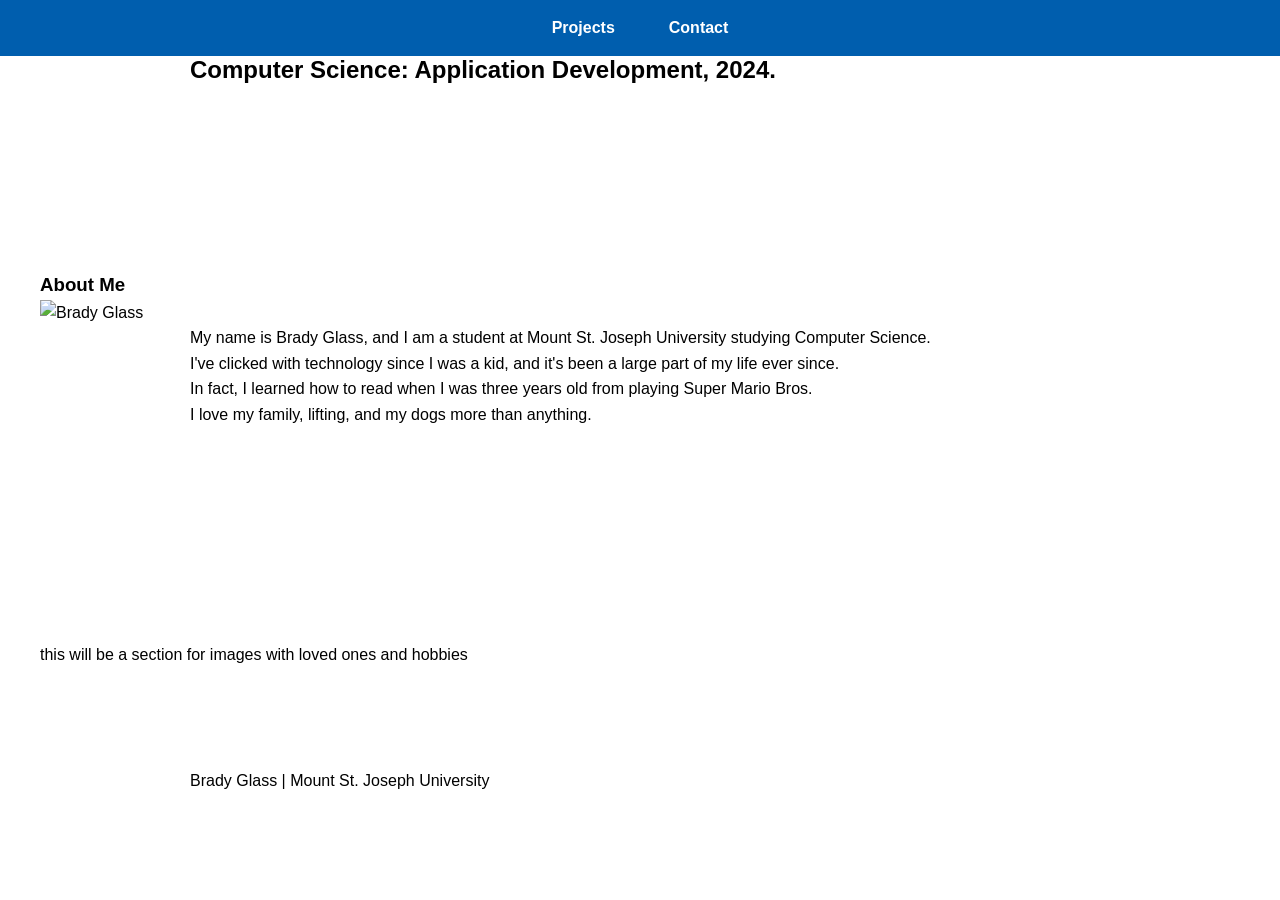
==== index.html @ d5a5ef75 "Fix HTML formatting and structure" ====
<!DOCTYPE html>
<html lang="en">
    <head>
        <title>Brady Glass</title>
        <meta name = description content = "Brady Glass Portfolio">
        <link rel="stylesheet" href="style.css">
    </head>

    <body>
        <header>
            <h1>Portfolio: Brady Glass</h1>
            <h2>Computer Science: Application Development, 2024.</h2>
            <nav>
                <ul>
                    <li><a href="projects.html">Projects</a></li>
                    <li><a href="contact.html">Contact</a></li>
                </ul>
            </nav>
        </header>

        <section>
            <h3>About Me</h3>
            <img src="brady.jpg" alt="Brady Glass" width="200" height="200">
            <p>
                My name is Brady Glass, and I am a student at Mount St. Joseph University studying Computer Science.
                <br>I've clicked with technology since I was a kid, and it's been a large part of my life ever since.
                <br>In fact, I learned how to read when I was three years old from playing Super Mario Bros.
                <br>I love my family, lifting, and my dogs more than anything.
            </p>
        </section>

        <section>
            this will be a section for images with loved ones and hobbies
        </section>

        <footer>
            <p>Brady Glass | Mount St. Joseph University</p>
        </footer>
    </body>
</html>
---- style.css ----
* {
  margin: 0;
  padding: 0;
  box-sizing: border-box;
}

body {
  font-family: Arial, sans-serif;
  line-height: 1.6;
}

nav {
  background: rgba(0, 94, 174, 1);
  position: fixed;
  top: 0;
  width: 100%;
}

nav ul {
  display: flex;
  justify-content: center;
  list-style: none;
}

nav li {
  margin: 15px;
}

nav a {
  color: white;
  text-decoration: none;
  font-weight: bold;
  padding: 8px 12px;
}

nav a:hover {
  background: white;
  color: black;
  border-radius: 5px;
}

section {
  width: 100%;
  padding: 100px 40px;
}

section:first-of-type {
  margin-top: 80px;
}

h2, p {
  max-width: 900px;
  margin: 0 auto 15px;
}
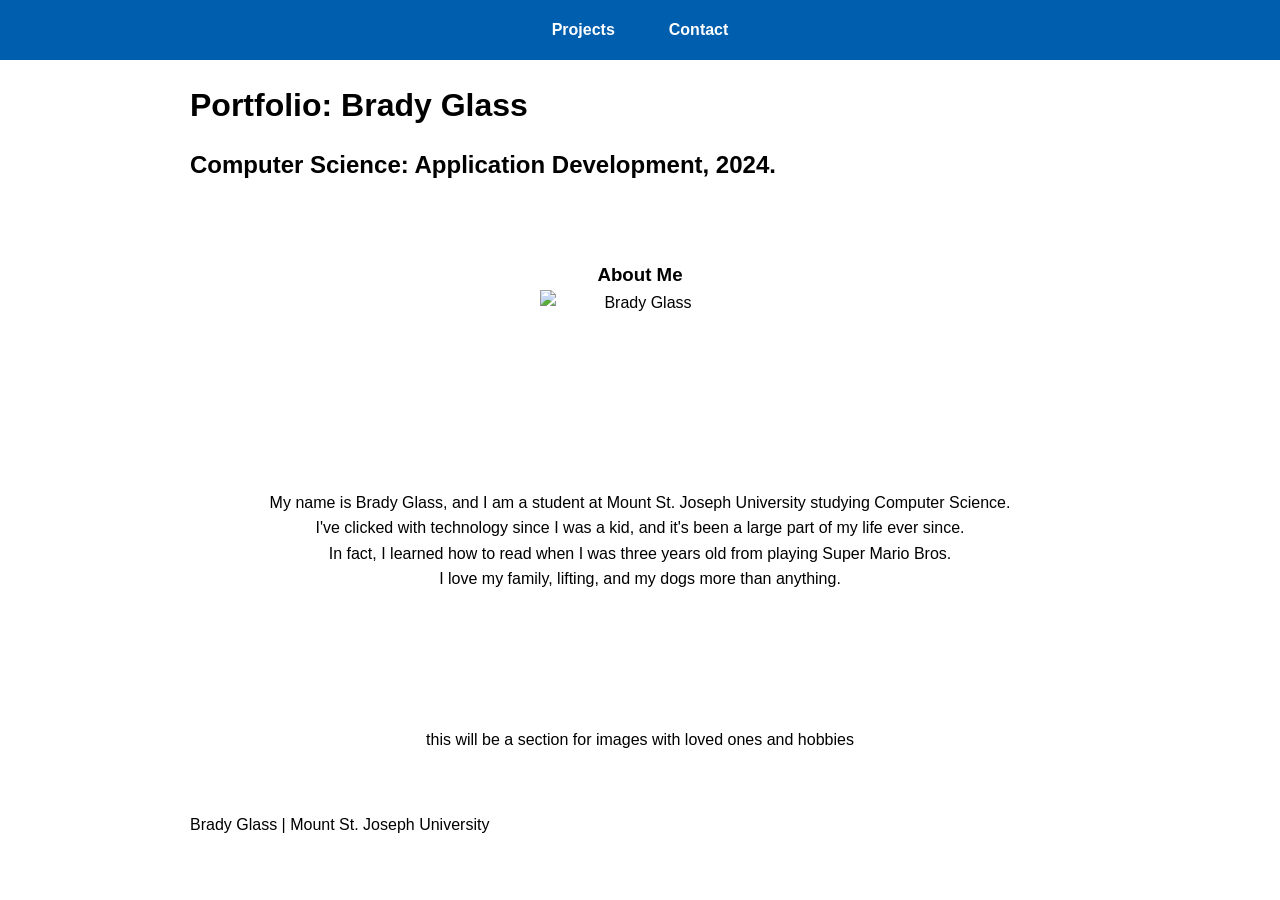
==== commit c851120d: "Fix HTML formatting and structure" ====
--- a/index.html
+++ b/index.html
@@ -10,13 +10,14 @@
         <header>
             <h1>Portfolio: Brady Glass</h1>
             <h2>Computer Science: Application Development, 2024.</h2>
-            <nav>
-                <ul>
-                    <li><a href="projects.html">Projects</a></li>
-                    <li><a href="contact.html">Contact</a></li>
-                </ul>
-            </nav>
         </header>
+        
+        <nav>
+            <ul>
+                <li><a href="projects.html">Projects</a></li>
+                <li><a href="contact.html">Contact</a></li>
+            </ul>
+        </nav>
 
         <section>
             <h3>About Me</h3>
@@ -46,3 +47,4 @@
 
 
 
+
--- a/style.css
+++ b/style.css
@@ -1,25 +1,33 @@
 * {
+  box-sizing: border-box;
   margin: 0;
   padding: 0;
-  box-sizing: border-box;
 }
 
 body {
   font-family: Arial, sans-serif;
   line-height: 1.6;
+  padding-top: 80px;
 }
 
 nav {
   background: rgba(0, 94, 174, 1);
   position: fixed;
   top: 0;
-  width: 100%;
+  left: 0;      
+  width: 100%;    
+  height: 60px;  
+  display: flex;  
+  align-items: center;
 }
 
 nav ul {
   display: flex;
   justify-content: center;
   list-style: none;
+  margin: 0;
+  padding: 0;
+  width: 100%;
 }
 
 nav li {
@@ -39,16 +47,18 @@
   border-radius: 5px;
 }
 
-section {
-  width: 100%;
-  padding: 100px 40px;
-}
-
-section:first-of-type {
-  margin-top: 80px;
-}
-
-h2, p {
+h1, h2, p {
   max-width: 900px;
   margin: 0 auto 15px;
 }
+
+img {
+  display: block;
+  margin: 0 auto;
+  max-width: 900px;
+}
+
+section {
+  padding: 60px 40px;
+  text-align: center;
+}
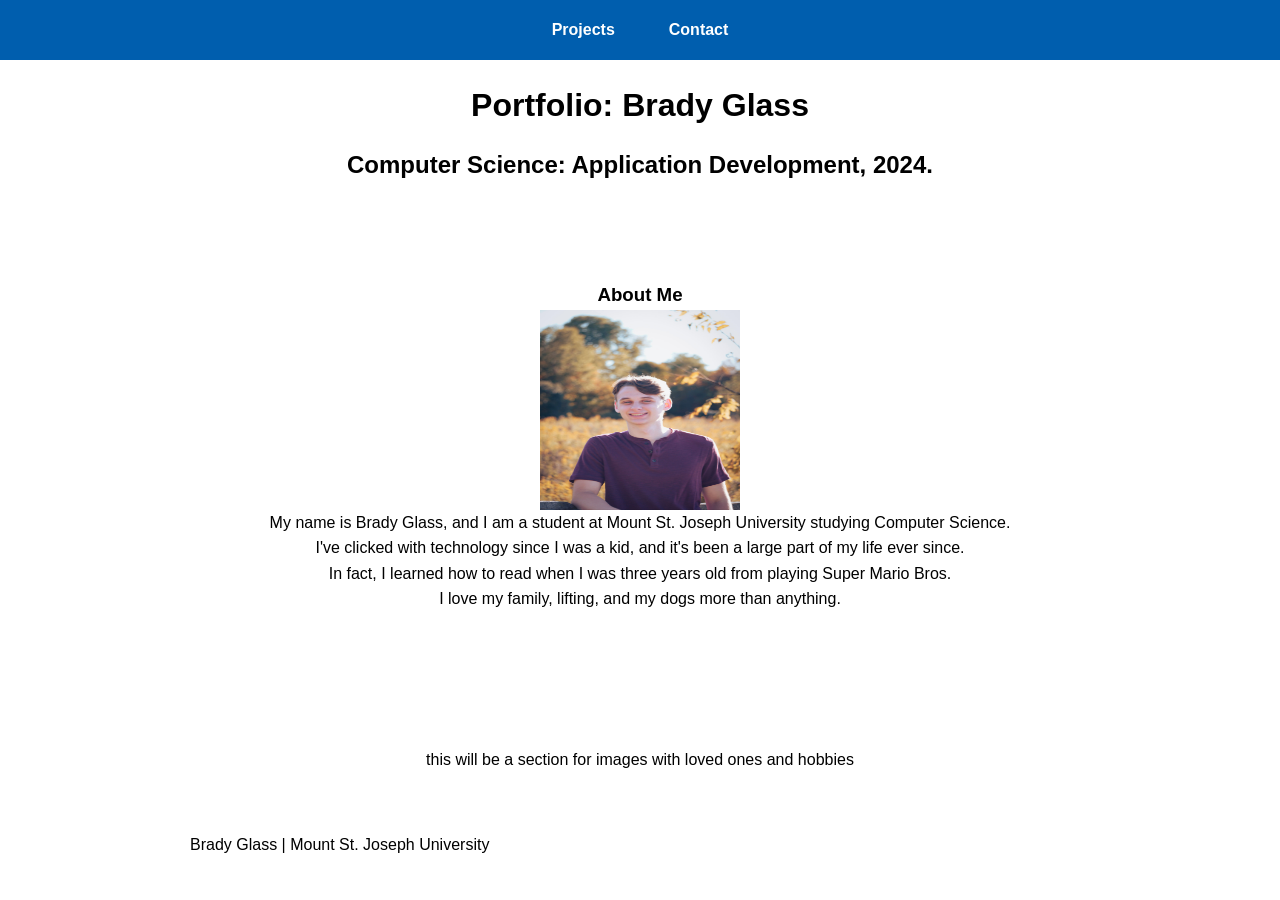
==== commit 245b6f45: "Fix image source case sensitivity Updated image source from 'brady.jpg' to 'brady.JPG'." ====
--- a/index.html
+++ b/index.html
@@ -21,7 +21,7 @@
 
         <section>
             <h3>About Me</h3>
-            <img src="brady.jpg" alt="Brady Glass" width="200" height="200">
+            <img src="brady.JPG" alt="Brady Glass" width="200" height="200">
             <p>
                 My name is Brady Glass, and I am a student at Mount St. Joseph University studying Computer Science.
                 <br>I've clicked with technology since I was a kid, and it's been a large part of my life ever since.
@@ -48,3 +48,4 @@
 
 
 
+
--- a/style.css
+++ b/style.css
@@ -7,18 +7,24 @@
 body {
   font-family: Arial, sans-serif;
   line-height: 1.6;
-  padding-top: 80px;
+  padding-top: 60px;
+}
+
+header {
+  text-align: center;
+  padding: 20px 0;
 }
 
 nav {
   background: rgba(0, 94, 174, 1);
   position: fixed;
   top: 0;
-  left: 0;      
-  width: 100%;    
-  height: 60px;  
-  display: flex;  
+  left: 0;
+  width: 100%;
+  height: 60px;
+  display: flex;
   align-items: center;
+  justify-content: center;
 }
 
 nav ul {
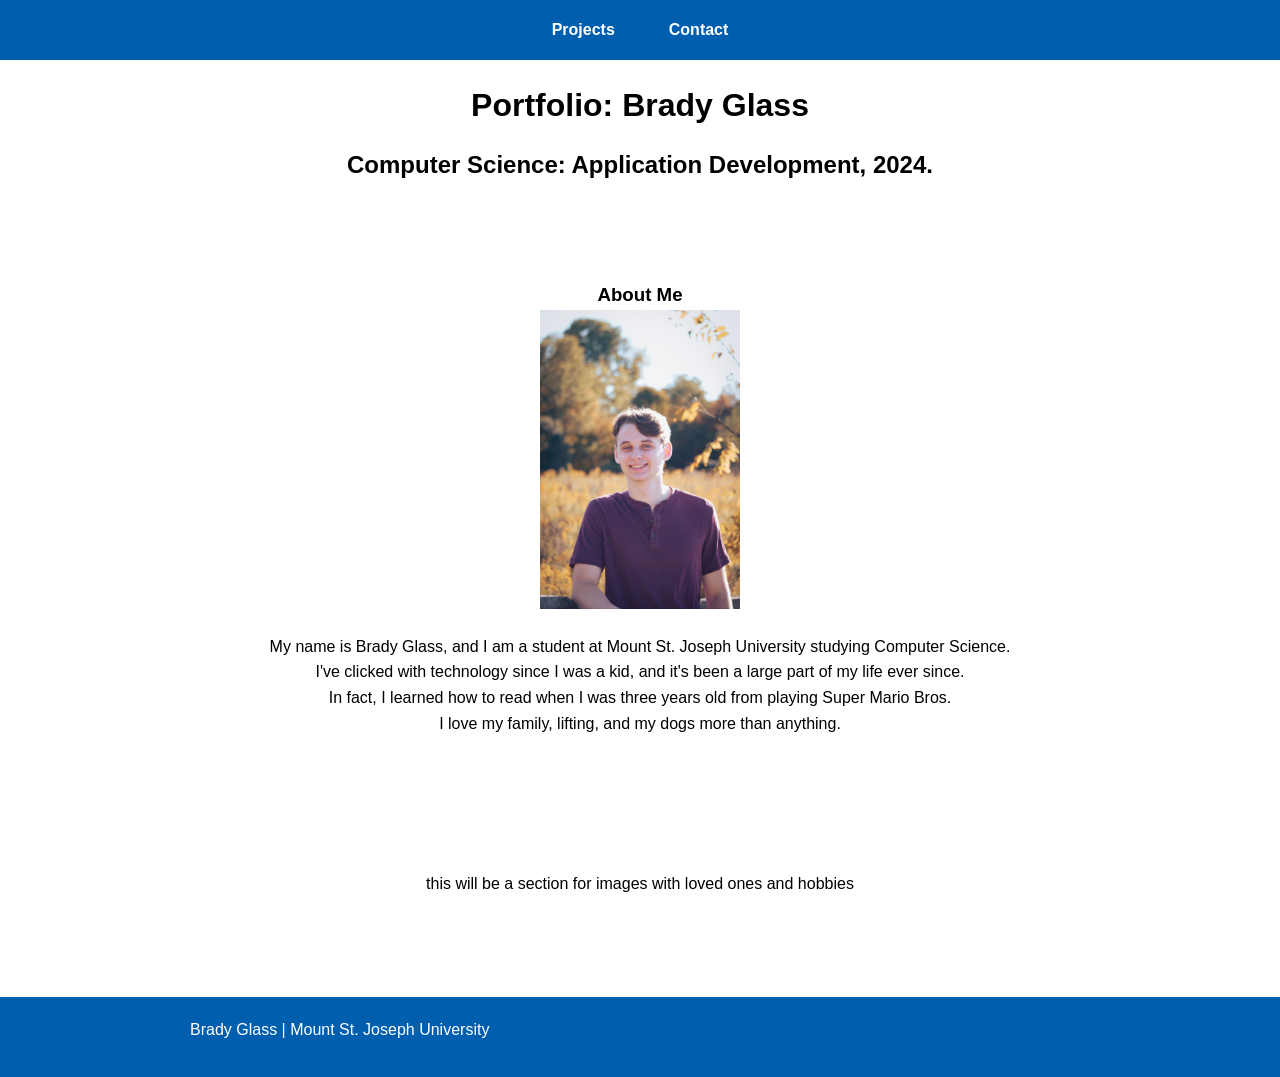
==== commit e7584af7: "Remove excessive whitespace from index.html" ====
--- a/index.html
+++ b/index.html
@@ -21,7 +21,7 @@
 
         <section>
             <h3>About Me</h3>
-            <img src="brady.JPG" alt="Brady Glass" width="200" height="200">
+            <img src="brady.JPG" alt="Brady Glass">
             <p>
                 My name is Brady Glass, and I am a student at Mount St. Joseph University studying Computer Science.
                 <br>I've clicked with technology since I was a kid, and it's been a large part of my life ever since.
@@ -49,3 +49,4 @@
 
 
 
+
--- a/style.css
+++ b/style.css
@@ -60,11 +60,19 @@
 
 img {
   display: block;
-  margin: 0 auto;
-  max-width: 900px;
+  margin: 0 auto 25px;
+  width: 200px;
+  height: auto;
 }
 
 section {
   padding: 60px 40px;
   text-align: center;
 }
+
+footer {
+  background: rgba(0, 94, 174, 1);
+  color: white;
+  justify-content: center;
+  padding: 20px;
+  margin-top: 40px
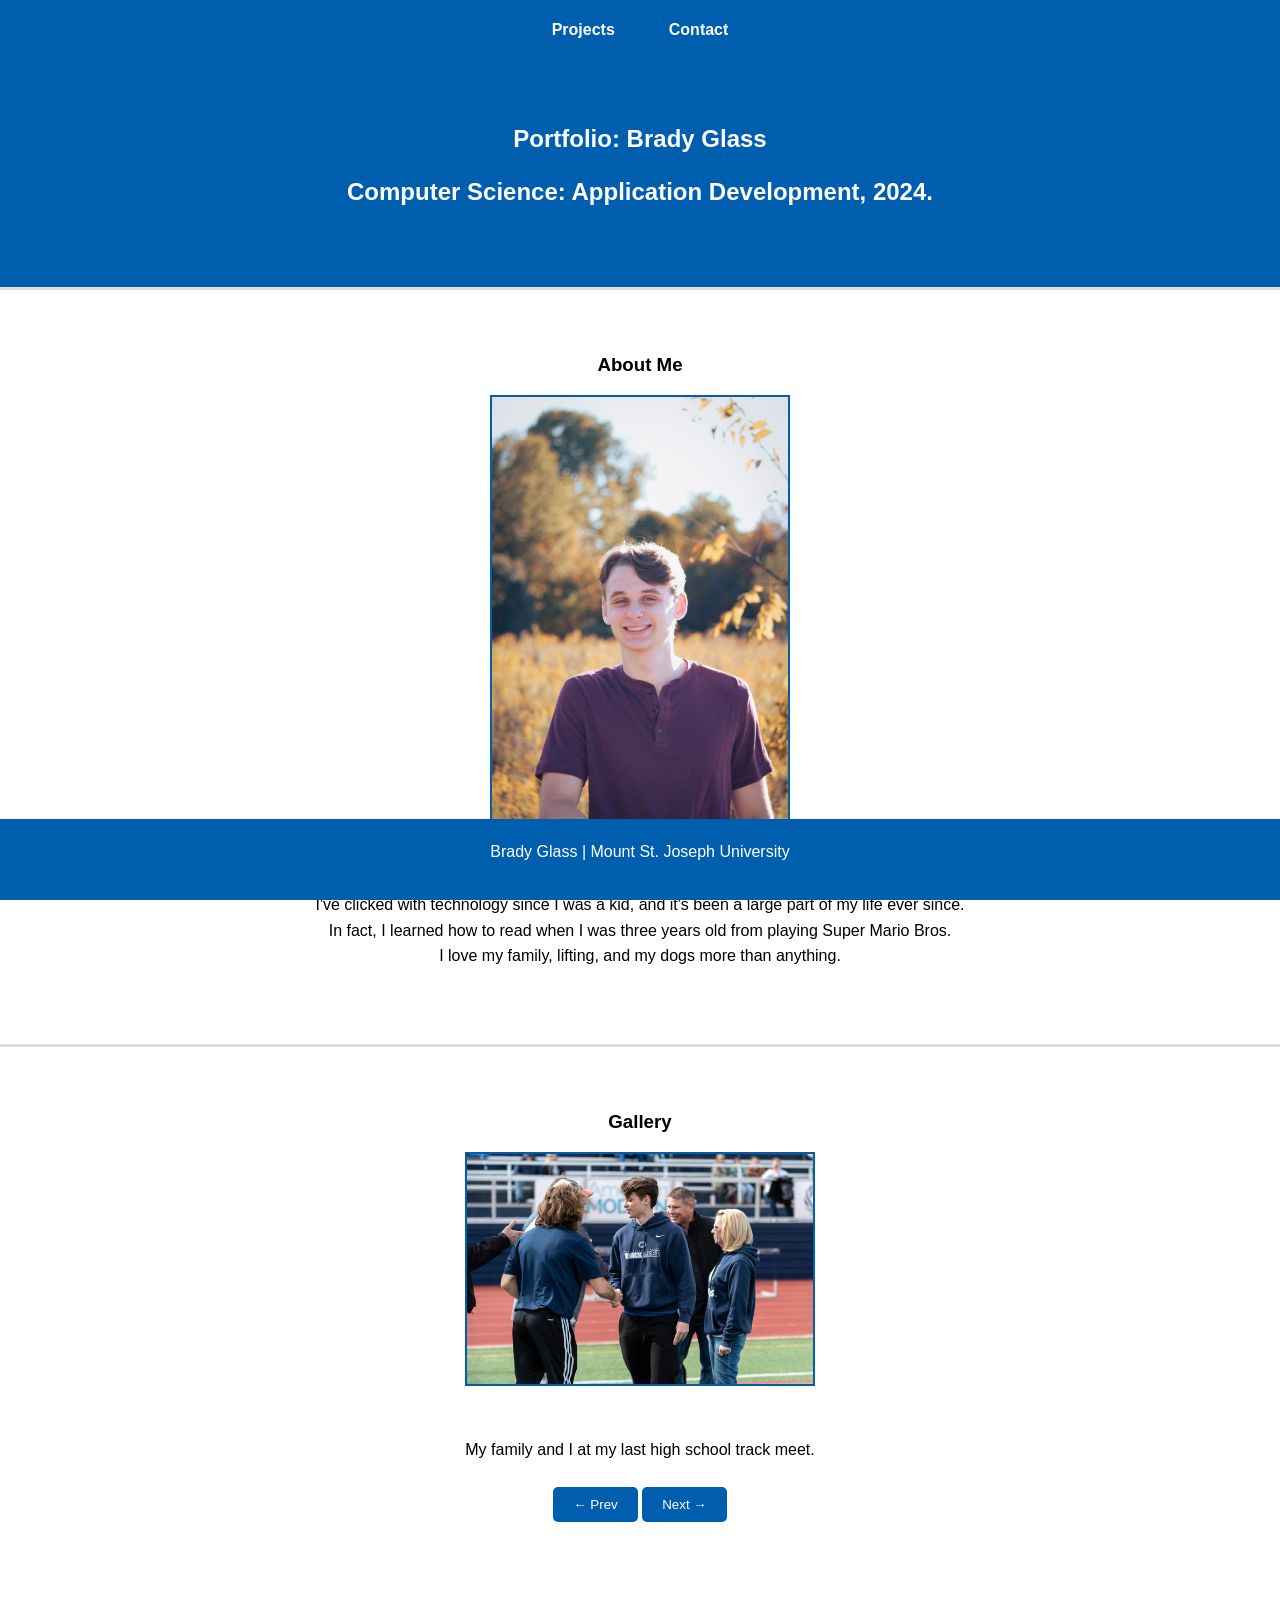
==== commit bd8ca9b5: "Add files via upload" ====
--- a/index.html
+++ b/index.html
@@ -4,24 +4,25 @@
         <title>Brady Glass</title>
         <meta name = description content = "Brady Glass Portfolio">
         <link rel="stylesheet" href="style.css">
+        <script src="script.js" defer></script>
     </head>
 
     <body>
-        <header>
-            <h1>Portfolio: Brady Glass</h1>
-            <h2>Computer Science: Application Development, 2024.</h2>
-        </header>
-        
+        <section class="intro">
+            <header>
+                <h1>Portfolio: Brady Glass</h1>
+                <h2>Computer Science: Application Development, 2024.</h2>
+            </header>
+        </section>
         <nav>
             <ul>
                 <li><a href="projects.html">Projects</a></li>
                 <li><a href="contact.html">Contact</a></li>
             </ul>
         </nav>
-
         <section>
             <h3>About Me</h3>
-            <img src="brady.JPG" alt="Brady Glass">
+            <img src="brady.JPG" alt="Brady Glass" class="headshot">
             <p>
                 My name is Brady Glass, and I am a student at Mount St. Joseph University studying Computer Science.
                 <br>I've clicked with technology since I was a kid, and it's been a large part of my life ever since.
@@ -31,7 +32,15 @@
         </section>
 
         <section>
-            this will be a section for images with loved ones and hobbies
+            <h3>Gallery</h3>
+            <img id="photo" class="photo" src="family1.JPEG" alt="Brady Glass Family">
+            <br>
+            <p id="caption">My family and I at my last high school track meet.</p>
+            <div style="text-align: center;">
+                <button id="prev">← Prev</button>
+                <button id="next">Next →</button>
+            </div>
+            
         </section>
 
         <footer>
--- a/style.css
+++ b/style.css
@@ -8,11 +8,21 @@
   font-family: Arial, sans-serif;
   line-height: 1.6;
   padding-top: 60px;
+  padding-bottom: 60px;
 }
 
 header {
   text-align: center;
   padding: 20px 0;
+}
+
+.intro {
+  background: rgba(0, 94, 174, 1);
+  padding: 40px 20px;
+}
+
+.intro h1, .intro h2 {
+  color: white;
 }
 
 nav {
@@ -53,26 +63,78 @@
   border-radius: 5px;
 }
 
-h1, h2, p {
+h1, h2, h3, p {
   max-width: 900px;
   margin: 0 auto 15px;
+  text-align: center;
 }
 
-img {
+button {
+  background: rgba(0, 94, 174, 1);
+  color: white;
+  border: none;
+  padding: 10px 20px;
+  margin: 10px auto 15px;
+  cursor: pointer;
+  border-radius: 5px;
+}
+
+.headshot {
   display: block;
   margin: 0 auto 25px;
-  width: 200px;
+  width: 300px;
   height: auto;
+  border: 2px solid rgba(0, 94, 174, 1);
+}
+
+.photo {
+  display: block;
+  margin: 0 auto 25px;
+  width: 350px;
+  height: auto;
+  border: 2px solid rgba(0, 94, 174, 1);
 }
 
 section {
-  padding: 60px 40px;
-  text-align: center;
+  width: 100%;                     
+  padding: 60px 0;               
+  border-bottom: 3px solid #ddd;   
+  background: inherit;            
+  box-sizing: border-box;
+  margin: 0;                     
+}
+
+section > *:first-child { 
+  margin-top: 0; 
+}
+
+section:last-of-type { 
+  margin-bottom: 0; 
+  border-bottom: none;
 }
 
 footer {
   background: rgba(0, 94, 174, 1);
   color: white;
-  justify-content: center;
+  text-align: center;
   padding: 20px;
-  margin-top: 40px
+  position: fixed;
+  bottom: 0;
+  left: 0;
+  width: 100%;
+}
+
+.fade {
+  animation: fadeIn 0.4s ease;
+}
+@keyframes fadeIn {
+  from { opacity: 0; }
+  to   { opacity: 1; }
+}
+
+section ul {
+  list-style-type: disc;
+  padding-left: 20px;
+  width: fit-content;
+  margin: 0 auto;
+}
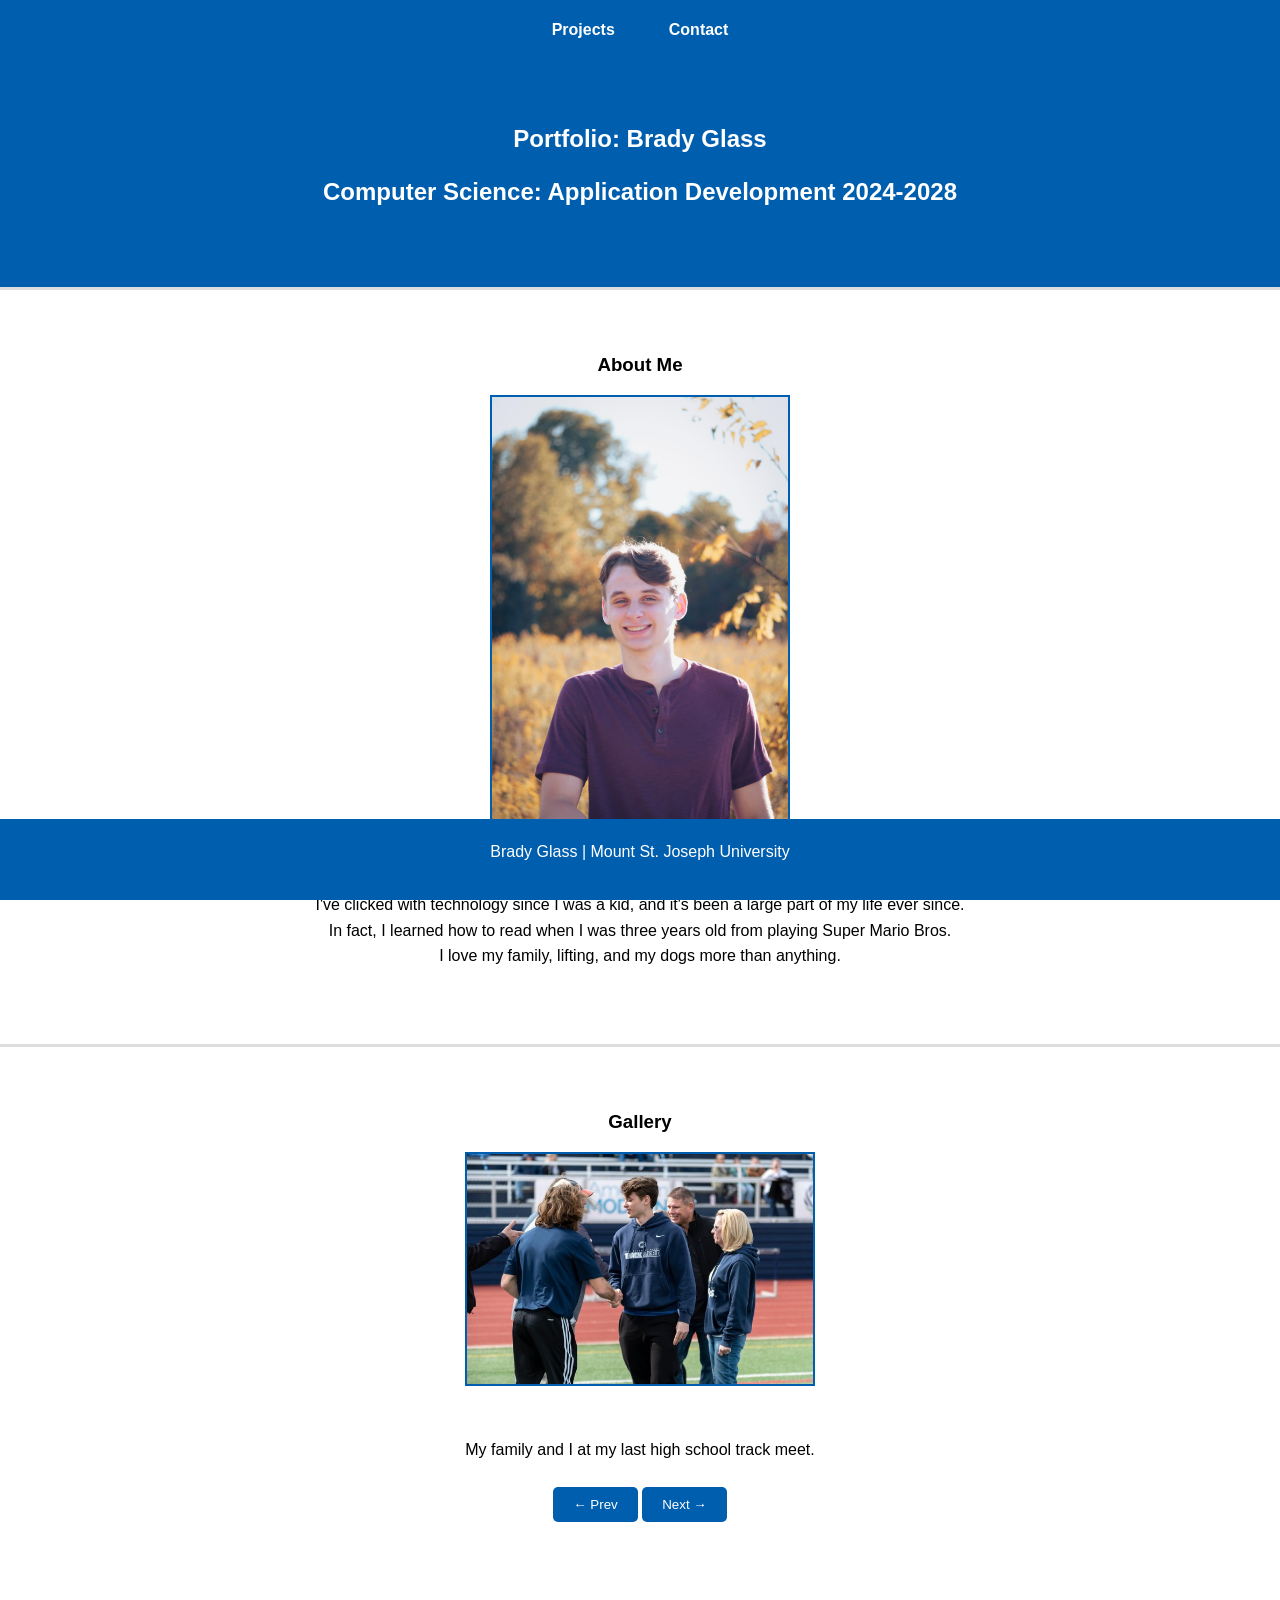
==== commit f534b1c4: "Update index.html" ====
--- a/index.html
+++ b/index.html
@@ -11,7 +11,7 @@
         <section class="intro">
             <header>
                 <h1>Portfolio: Brady Glass</h1>
-                <h2>Computer Science: Application Development, 2024.</h2>
+                <h2>Computer Science: Application Development 2024-2028</h2>
             </header>
         </section>
         <nav>
@@ -33,7 +33,7 @@
 
         <section>
             <h3>Gallery</h3>
-            <img id="photo" class="photo" src="family1.JPEG" alt="Brady Glass Family">
+            <img id="photo" class="photo" src="family1.jpeg" alt="Brady Glass Family">
             <br>
             <p id="caption">My family and I at my last high school track meet.</p>
             <div style="text-align: center;">
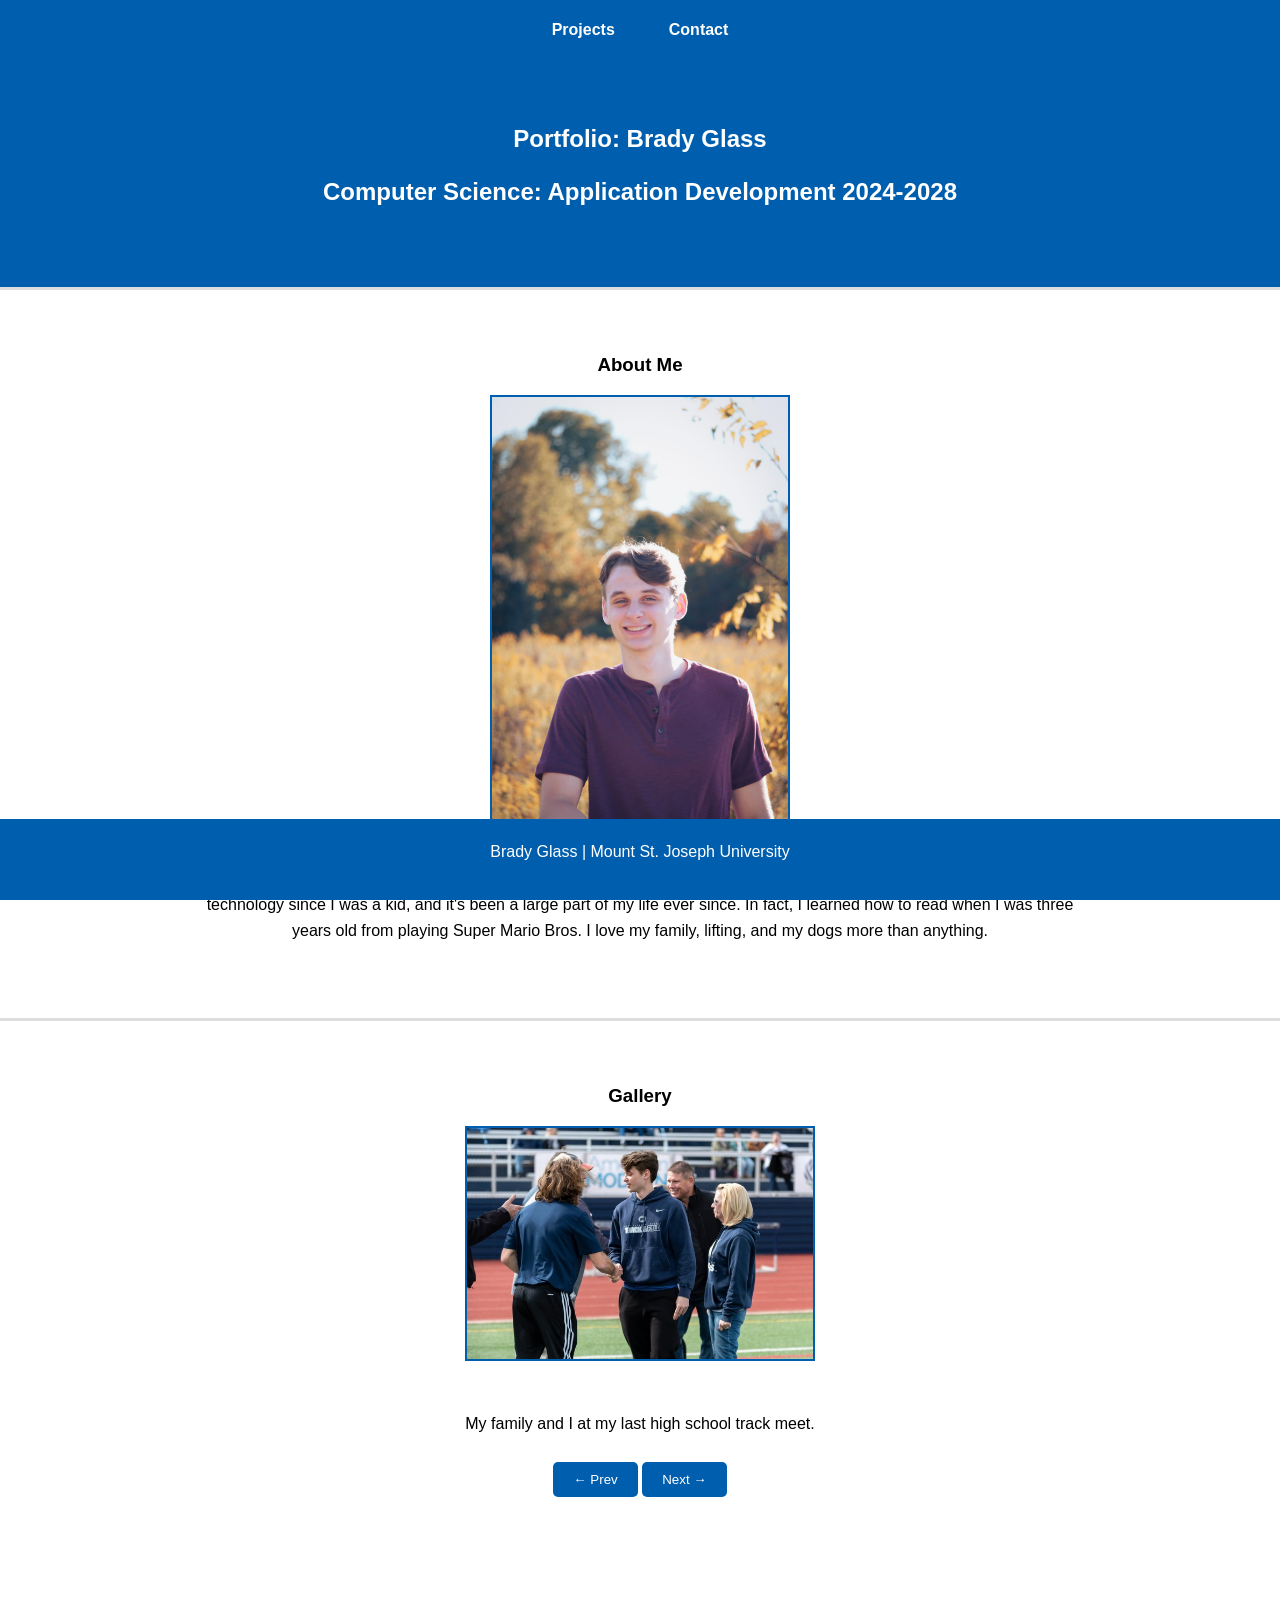
==== commit e09766d5: "Add files via upload" ====
--- a/index.html
+++ b/index.html
@@ -3,6 +3,7 @@
     <head>
         <title>Brady Glass</title>
         <meta name = description content = "Brady Glass Portfolio">
+        <meta name="viewport" content="width=device-width, initial-scale=1.0">
         <link rel="stylesheet" href="style.css">
         <script src="script.js" defer></script>
     </head>
@@ -25,9 +26,9 @@
             <img src="brady.JPG" alt="Brady Glass" class="headshot">
             <p>
                 My name is Brady Glass, and I am a student at Mount St. Joseph University studying Computer Science.
-                <br>I've clicked with technology since I was a kid, and it's been a large part of my life ever since.
-                <br>In fact, I learned how to read when I was three years old from playing Super Mario Bros.
-                <br>I love my family, lifting, and my dogs more than anything.
+                I've clicked with technology since I was a kid, and it's been a large part of my life ever since.
+                In fact, I learned how to read when I was three years old from playing Super Mario Bros.
+                I love my family, lifting, and my dogs more than anything.
             </p>
         </section>
 
--- a/style.css
+++ b/style.css
@@ -124,6 +124,7 @@
   width: 100%;
 }
 
+/* Add fade-in animation to gallery */
 .fade {
   animation: fadeIn 0.4s ease;
 }
@@ -138,3 +139,82 @@
   width: fit-content;
   margin: 0 auto;
 }
+
+/* Tablet and mobile styles */
+@media (max-width: 768px) {
+
+  body {
+  line-height: 1.75;
+  }
+
+  h1 { 
+    font-size: 1.5rem; 
+  }
+
+  h2 { 
+    font-size: 1.25rem; 
+  }
+
+  h3 { 
+    font-size: 1.1rem; 
+  }
+  
+  nav li {
+    margin: 10px 0;
+  }
+  
+  .intro, section {
+    padding: 20px 10px;
+  }
+  
+  .headshot, .photo {
+    width: 100%;
+    max-width: 300px;
+  }
+
+  header, .intro h1, .intro h2, h1, h2, h3, p {
+    padding: 0 10px;
+  }
+
+  footer {
+    padding: 15px;
+  }
+}
+
+@media (max-width: 600px) {
+
+  body {
+  padding-top: 55px;
+}
+
+  nav {
+    height: 55px;
+  }
+
+  nav li {
+    margin: 8px 0;
+  }
+
+  nav ul {
+    margin: 0;
+    padding: 0;
+  }
+  
+  .intro, section {
+    padding: 15px 5px;
+  }
+  
+  .headshot, .photo {
+    width: 100%;
+    max-width: 250px;
+  }
+
+  .intro h1, .intro h2, h1, h2, h3, p {
+    padding: 0 5px;
+  }
+
+  footer {
+    padding: 10px;
+    font-size: 14px;
+  }
+}
